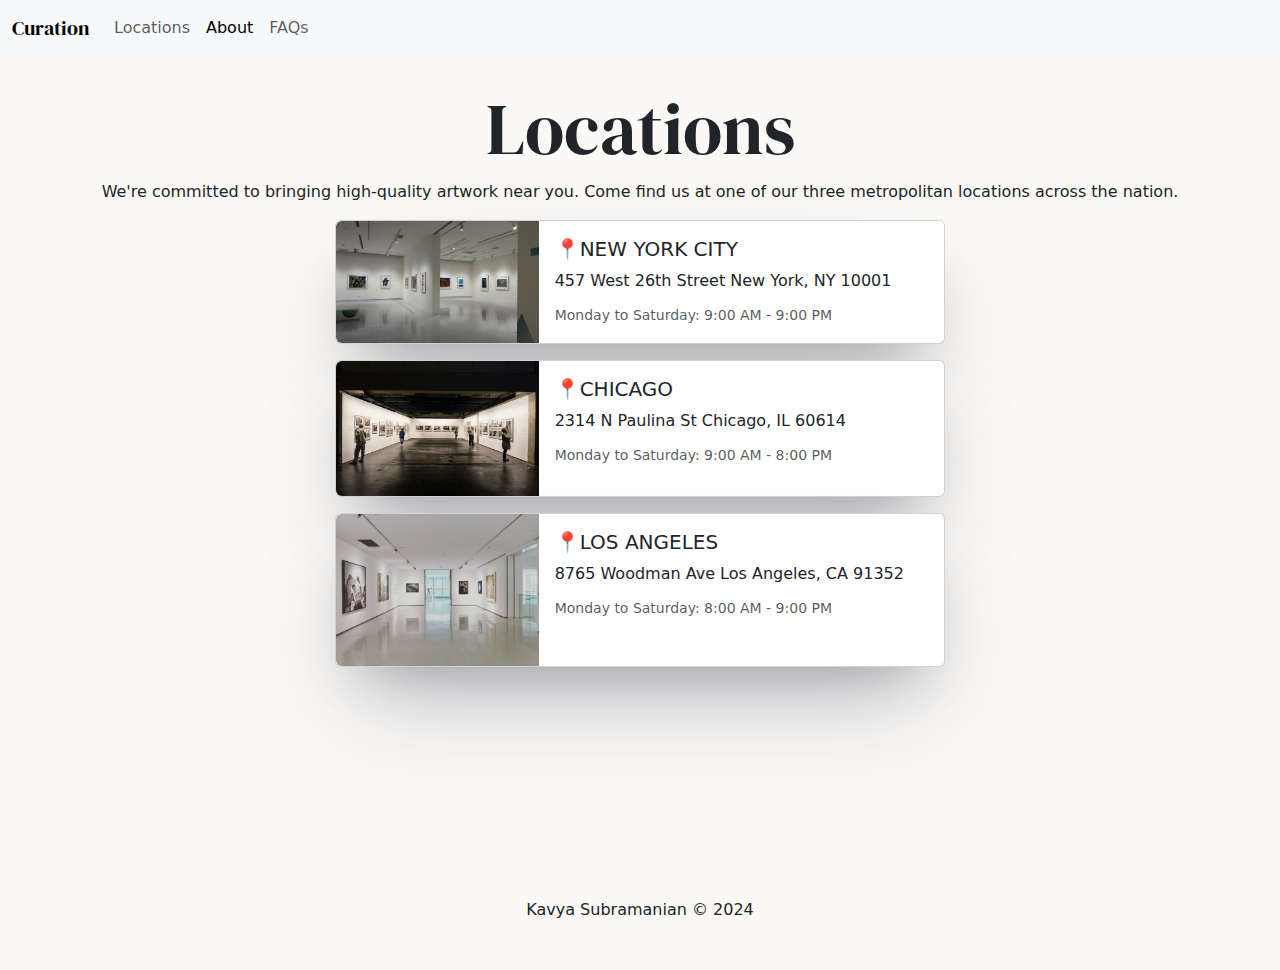
==== location.html @ e8cea014 "Final Project Complete" ====
<!DOCTYPE HTML>
<html lang="en">
    <head>
    <meta charset="utf-8">
    <meta name="viewport" content="width=device-width, 
        initial-scale-1, shrink-to-fit=no">
    <link rel="stylesheet" href="css/location.css">
    <link href="https://cdn.jsdelivr.net/npm/bootstrap@5.3.3/dist/css/bootstrap.min.css" rel="stylesheet" integrity="sha384-QWTKZyjpPEjISv5WaRU9OFeRpok6YctnYmDr5pNlyT2bRjXh0JMhjY6hW+ALEwIH" crossorigin="anonymous">
    <title>Curation</title>
    
    </head>

    <body>
        <header>
            <nav class="navbar navbar-expand-lg bg-body-tertiary">
                <div class="container-fluid">
                  <a class="navbar-brand header" href="index.html">Curation</a>
                  <button class="navbar-toggler" type="button" data-bs-toggle="collapse" data-bs-target="#navbarNav" aria-controls="navbarNav" aria-expanded="false" aria-label="Toggle navigation">
                    <span class="navbar-toggler-icon"></span>
                  </button>
                  <div class="collapse navbar-collapse" id="navbarNav">
                    <ul class="navbar-nav">
                        <li class="nav-item">
                            <a class="nav-link" href="location.html">Locations</a>
                          </li>
                          <li class="nav-item">
                            <a class="nav-link active" aria-current="page" href="about.html">About</a>
                          </li>
                          <li class="nav-item">
                            <a class="nav-link" href="faq.html">FAQs</a>
                          </li>
                    </ul>
                  </div>
                </div>
            </nav>
        </header>
        <main>
            <h1 class="header" style="font-size: 72px;">Locations</h1>
            <p style="text-align:center">We're committed to bringing high-quality artwork near you. Come find us at one of our three metropolitan locations across the nation.</p>
            <div class="card mb-3 w-50">
                <div class="row g-0">
                  <div class="col-md-4">
                    <img src="assets/new-york.jpg" class="img-fluid rounded-start h-100" alt="...">
                  </div>
                  <div class="col-md-8">
                    <div class="card-body">
                      <h5 class="card-title">📍NEW YORK CITY</h5>
                      <p class="card-text">457 West 26th Street
                        New York, NY 10001</p>
                      <p class="card-text"><small class="text-body-secondary">Monday to Saturday: 9:00 AM - 9:00 PM</small></p>
                    </div>
                  </div>
                </div>
              </div>
              <div class="card mb-3 w-50">
                <div class="row g-0">
                  <div class="col-md-4">
                    <img src="assets/chicago.jpg" class="img-fluid rounded-start h-100" alt="...">
                  </div>
                  <div class="col-md-8">
                    <div class="card-body">
                      <h5 class="card-title">📍CHICAGO</h5>
                      <p class="card-text">2314 N Paulina St
                        Chicago, IL 60614</p>
                      <p class="card-text"><small class="text-body-secondary">Monday to Saturday: 9:00 AM - 8:00 PM</small></p>
                    </div>
                  </div>
                </div>
              </div>
              <div class="card mb-3 w-50">
                <div class="row g-0">
                  <div class="col-md-4">
                    <img src="assets/la.jpg" class="img-fluid rounded-start h-100" alt="...">
                  </div>
                  <div class="col-md-8">
                    <div class="card-body">
                      <h5 class="card-title">📍LOS ANGELES</h5>
                      <p class="card-text">8765 Woodman Ave
                        Los Angeles, CA 91352</p>
                      <p class="card-text"><small class="text-body-secondary">Monday to Saturday: 8:00 AM - 9:00 PM</small></p>
                    </div>
                  </div>
                </div>
              </div>
        </main>
        <footer>
            <p>Kavya Subramanian © 2024</p>
        </footer>
        <script src="https://cdn.jsdelivr.net/npm/bootstrap@5.3.3/dist/js/bootstrap.bundle.min.js" integrity="sha384-YvpcrYf0tY3lHB60NNkmXc5s9fDVZLESaAA55NDzOxhy9GkcIdslK1eN7N6jIeHz" crossorigin="anonymous"></script>
    </body>  
</html>
---- css/location.css ----
@import url('https://fonts.googleapis.com/css2?family=DM+Serif+Display:ital@0;1&display=swap');

html,
body {
  height: 100%;
}

main {
    display: flex;
    flex-direction: column;
    background-color:#FAF9F6;
    align-items: center;
    padding: 30px;
    height: 90vh;   
}

footer {
    display: flex;
    justify-content: center;
    padding: 2rem;
    background-color:#FAF9F6;
}
.card {
    box-shadow: rgba(255, 255, 255, 0.1) 0px 1px 1px 0px inset, rgba(50, 50, 93, 0.25) 0px 50px 100px -20px, rgba(0, 0, 0, 0.3) 0px 30px 60px -30px;
}

.card-text {
    margin-bottom: 10px;
}

.header {
    font-family: "DM Serif Display", serif;
    font-weight: 400;
    font-style: normal;
}
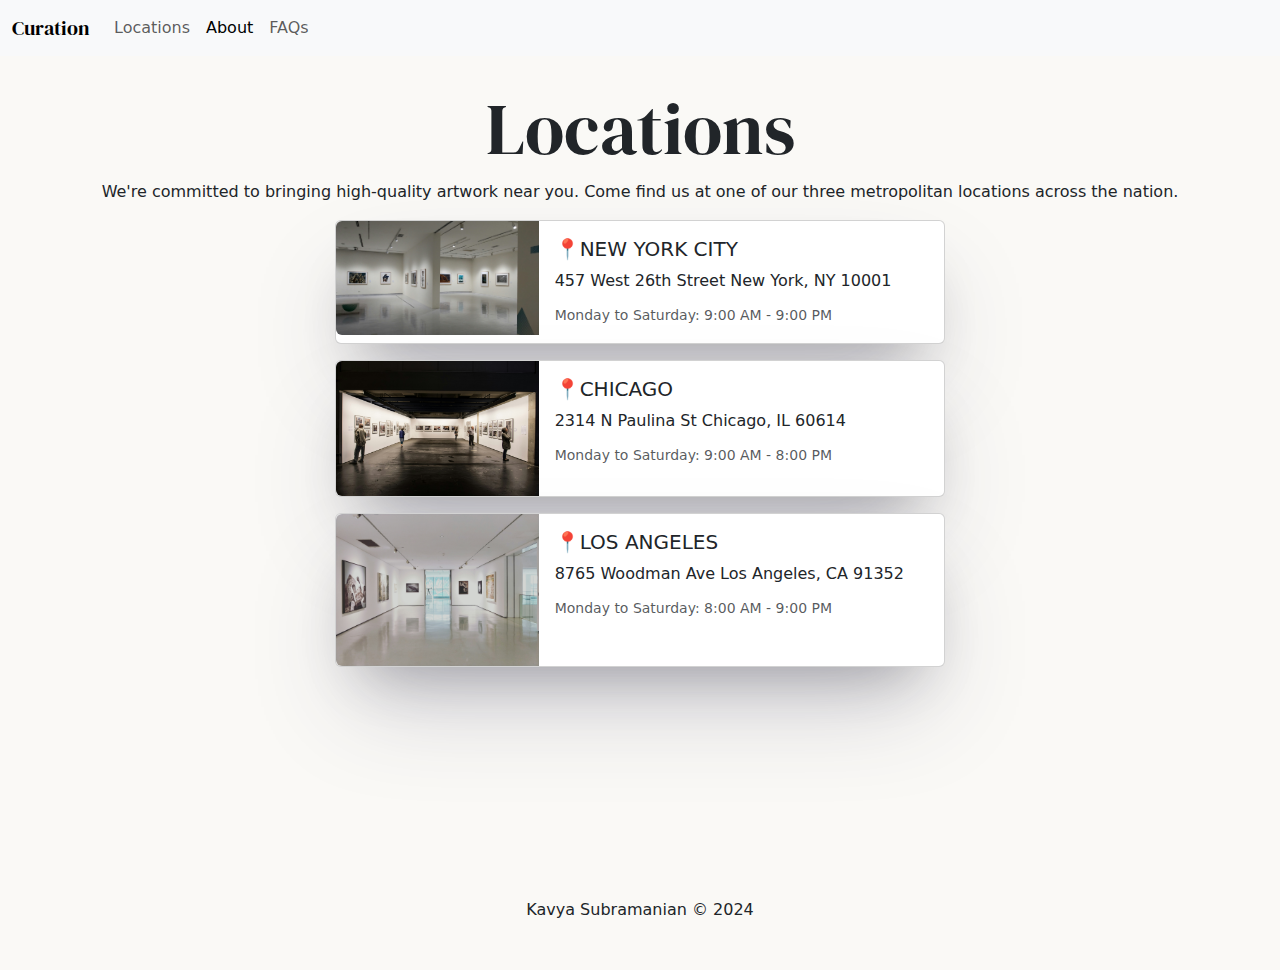
==== commit 2968bfa4: "bug fixed" ====
--- a/location.html
+++ b/location.html
@@ -40,7 +40,7 @@
             <div class="card mb-3 w-50">
                 <div class="row g-0">
                   <div class="col-md-4">
-                    <img src="assets/new-york.jpg" class="img-fluid rounded-start h-100" alt="...">
+                    <img src="assets/new-york.jpg" class="img-fluid rounded-start" alt="...">
                   </div>
                   <div class="col-md-8">
                     <div class="card-body">
@@ -55,7 +55,7 @@
               <div class="card mb-3 w-50">
                 <div class="row g-0">
                   <div class="col-md-4">
-                    <img src="assets/chicago.jpg" class="img-fluid rounded-start h-100" alt="...">
+                    <img src="assets/chicago.jpg" class="img-fluid rounded-start" alt="...">
                   </div>
                   <div class="col-md-8">
                     <div class="card-body">
@@ -70,7 +70,7 @@
               <div class="card mb-3 w-50">
                 <div class="row g-0">
                   <div class="col-md-4">
-                    <img src="assets/la.jpg" class="img-fluid rounded-start h-100" alt="...">
+                    <img src="assets/la.jpg" class="img-fluid rounded-start" alt="...">
                   </div>
                   <div class="col-md-8">
                     <div class="card-body">
--- a/css/location.css
+++ b/css/location.css
@@ -32,4 +32,11 @@
     font-family: "DM Serif Display", serif;
     font-weight: 400;
     font-style: normal;
+}
+
+@media screen and (min-width: 768px) {
+    .card-img-top{
+        height: 100%;
+    }
+    
 }